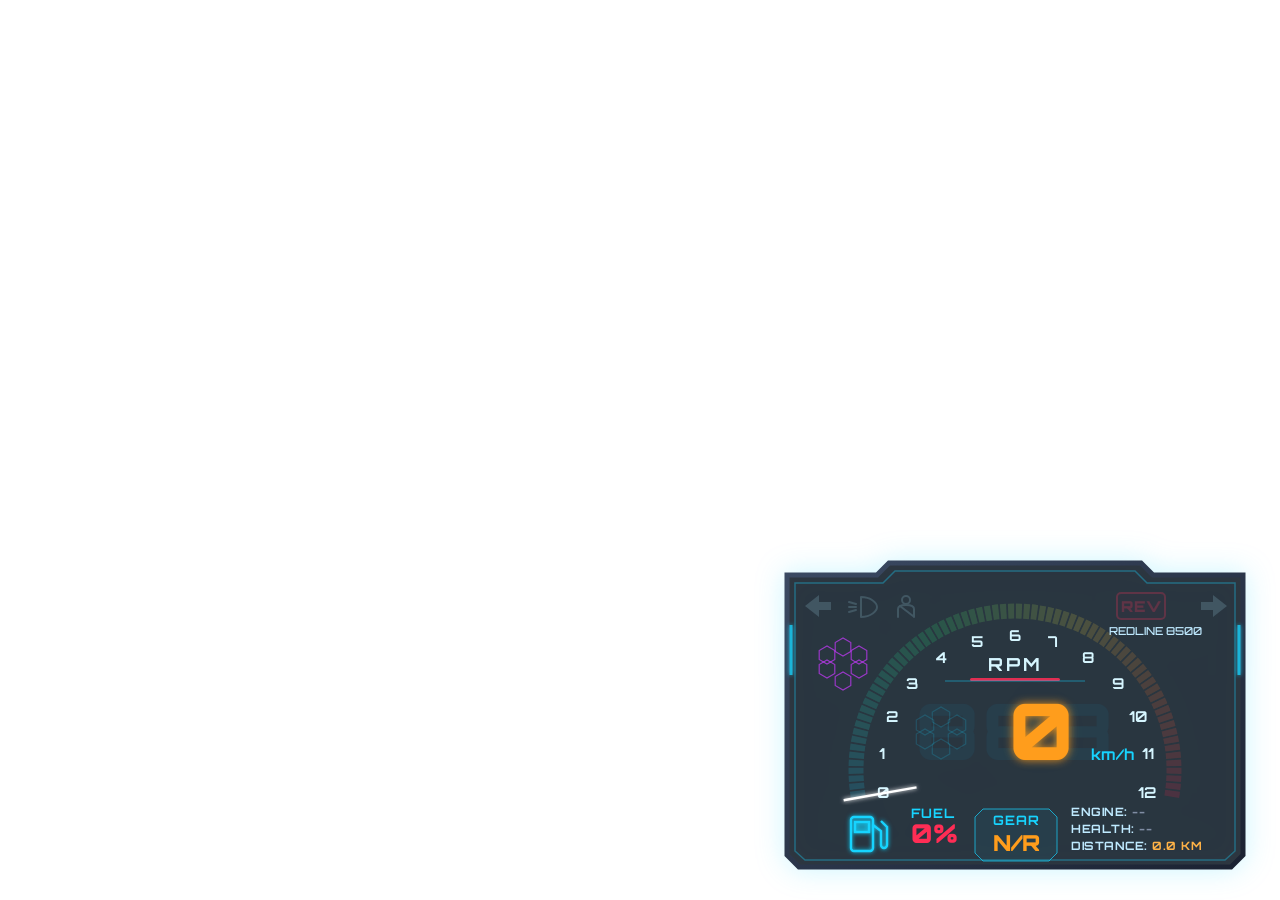
==== index.html @ 6becbaa2 "Commitan Pertama" ====
<!DOCTYPE html>
<html lang="id">
<head>
    <meta charset="UTF-8">
    <meta name="viewport" content="width=device-width, initial-scale=1.0">
    <title>Cyber Speedometer</title>
    <link rel="stylesheet" href="/styles.css">
</head>
<body>
    <main id="hud" class="speedometer">
        <svg id="gauge" viewBox="0 0 500 330" xmlns="http://www.w3.org/2000/svg">
            <defs>
                <linearGradient id="frameGrad" x1="0" y1="0" x2="1" y2="1">
                    <stop offset="0" stop-color="#3b4a63"/><stop offset="1" stop-color="#1b2232"/>
                </linearGradient>
                <filter id="glow" x="-30%" y="-30%" width="160%" height="160%">
                    <feGaussianBlur stdDeviation="2.2" result="b"/>
                    <feMerge><feMergeNode in="b"/><feMergeNode in="SourceGraphic"/></feMerge>
                </filter>
            </defs>

            <!-- frame -->
            <path d="M22 20 H112 L124 8 H376 L388 20 H478 V300 L466 312 H34 L22 300 Z"
                  fill="rgba(6,12,22,.82)" stroke="url(#frameGrad)" stroke-width="5"/>
            <path d="M30 28 H118 L130 16 H370 L382 28 H470 V296 L460 305 H40 L30 296 Z"
                  fill="none" stroke="#17d4ff" stroke-opacity=".35" stroke-width="1.5"/>
            <path d="M26 120 V70 M474 120 V70" stroke="#17d4ff" stroke-width="3" opacity=".8" filter="url(#glow)"/>

            <!-- dekorasi -->
            <g id="hexL" fill="none" stroke="#c93bff" stroke-opacity=".7" stroke-width="1.2"></g>
            <g id="hexC" fill="none" stroke="#17d4ff" stroke-opacity=".18" stroke-width="1.2"></g>

            <!-- indikator atas: sein kiri, lampu, sabuk | REV, sein kanan -->
            <g id="indicator-left" class="arrow" transform="translate(40,40)"><path d="M0 11 L14 0 V7 H26 V15 H14 V22 Z"/></g>
            <g id="headlights" class="ico" transform="translate(84,40)">
                <path d="M12 2 C22 2 28 8 28 12 C28 16 22 22 12 22 Z"/>
                <path class="beam" d="M0 7 L7 9 M0 12 L7 12 M0 17 L7 15"/>
            </g>
            <g id="seatbelts" class="ico" transform="translate(130,40)">
                <circle cx="11" cy="5" r="4"/>
                <path d="M3 22 V14 C3 11 6 10 11 10 C16 10 19 11 19 14 V22"/>
                <path d="M5 11 L18 21"/>
            </g>
            <g id="rev">
                <rect x="352" y="38" width="48" height="26" rx="4" fill="rgba(255,45,85,.12)" stroke="#ff2d55" stroke-width="2"/>
                <text x="376" y="57" text-anchor="middle" class="revText">REV</text>
            </g>
            <g id="indicator-right" class="arrow" transform="translate(436,40)"><path d="M26 11 L12 0 V7 H0 V15 H12 V22 Z"/></g>

            <!-- gauge RPM -->
            <g id="seg"></g>
            <g id="labels" fill="#d6f6ff" font-size="15" font-weight="700" text-anchor="middle"></g>
            <g id="rpm"><line id="needle" x1="250" y1="215" x2="250" y2="215" stroke="#fff" stroke-width="2.5" filter="url(#glow)"/></g>

            <text x="250" y="116" text-anchor="middle" class="rpmLabel">RPM</text>
            <rect x="205" y="123" width="90" height="3" rx="1.5" fill="#ff2d55" opacity=".85"/>
            <line x1="180" y1="126" x2="320" y2="126" stroke="#17d4ff" stroke-opacity=".5"/>

            <!-- kecepatan -->
            <foreignObject x="150" y="130" width="200" height="90">
                <div xmlns="http://www.w3.org/1999/xhtml" id="speedWrap">
                    <span id="ghost">888</span>
                    <span id="speed"><span id="s1">&nbsp;</span><span id="s2">&nbsp;</span><span id="s3">0</span></span>
                </div>
            </foreignObject>
            <line x1="185" y1="221" x2="315" y2="221" stroke="#ff9d1c" stroke-width="3" filter="url(#glow)"/>
            <text id="unit" x="326" y="205" class="unit">km/h</text>
            <text id="redlineTxt" x="390" y="80" text-anchor="middle" class="redline"></text>

            <!-- bensin -->
            <g transform="translate(86,262)" fill="none" stroke="#17d4ff" stroke-width="2.4" filter="url(#glow)">
                <rect x="0" y="0" width="22" height="34" rx="3"/>
                <rect x="4" y="5" width="14" height="10" fill="#17d4ff" fill-opacity=".35"/>
                <path d="M22 8 L30 14 V28 a3 3 0 0 0 6 0 V10 L30 4"/>
            </g>
            <text x="146" y="263" class="small">FUEL</text>
            <text id="fuel" x="146" y="288" class="bigOrange">0%</text>

            <!-- gigi -->
            <path d="M218 254 H284 L292 262 V298 L284 306 H218 L210 298 V262 Z" fill="rgba(23,212,255,.06)" stroke="#17d4ff" stroke-opacity=".7"/>
            <text x="251" y="270" text-anchor="middle" class="small">GEAR</text>
            <text id="gear" x="251" y="296" text-anchor="middle" class="bigOrange">N/R</text>

            <!-- mesin / health / odometer -->
            <text x="306" y="261" class="info">ENGINE: <tspan id="engine" fill="#7f8da3">--</tspan></text>
            <text x="306" y="278" class="info">HEALTH: <tspan id="health" fill="#7f8da3">--</tspan></text>
            <text x="306" y="295" class="info">DISTANCE: <tspan id="odometer" fill="#ffb347">0.0 KM</tspan></text>
        </svg>
    </main>
    <script src="/script.js"></script>
</body>
</html>
---- styles.css ----
@font-face { font-family: 'Orbitron'; font-weight: 500; font-display: swap; src: url('/fonts/orbitron-latin-500-normal.woff2') format('woff2'); }
@font-face { font-family: 'Orbitron'; font-weight: 700; font-display: swap; src: url('/fonts/orbitron-latin-700-normal.woff2') format('woff2'); }
@font-face { font-family: 'Orbitron'; font-weight: 900; font-display: swap; src: url('/fonts/orbitron-latin-900-normal.woff2') format('woff2'); }

:root { --cyan: #17d4ff; --orange: #ff9d1c; --red: #ff2d55; --green: #38ff6b; --amber: #ffb347; --blue: #2f7bff; }

* {
    user-select: none;
    user-drag: none;
    margin: 0;
    padding: 0;
    box-sizing: border-box;
}

html, body { width: 100%; height: 100%; overflow: hidden; }

body {
    background-color: transparent !important;
    font-family: 'Orbitron', Arial, sans-serif;
}

main {
    position: fixed;
    bottom: 15px;
    right: 15px;
    width: 500px;
    height: 330px;
    transform-origin: bottom right;
    filter: drop-shadow(0 0 14px rgba(23, 212, 255, .25));
}

#gauge { width: 100%; height: 100%; display: block; }

/* teks SVG */
.rpmLabel  { fill: #d6f6ff; font-size: 18px; font-weight: 700; letter-spacing: 3px; }
.unit      { fill: var(--cyan); font-size: 15px; font-weight: 700; }
.small     { fill: var(--cyan); font-size: 13px; font-weight: 700; letter-spacing: 1px; }
.bigOrange { fill: var(--orange); font-size: 26px; font-weight: 900; }
.info      { fill: #bfeaff; font-size: 11.5px; font-weight: 700; letter-spacing: .5px; }
.redline   { fill: #bfeaff; font-size: 11px; font-weight: 500; }
.revText   { fill: var(--red); font-size: 15px; font-weight: 900; letter-spacing: 1px; }

/* kecepatan */
#speedWrap { position: relative; width: 200px; height: 90px; text-align: center; font-weight: 900; font-size: 78px; line-height: 90px; }
#ghost { position: absolute; inset: 0; color: rgba(23, 212, 255, .06); letter-spacing: 2px; }
#speed { position: absolute; inset: 0; letter-spacing: 2px; }
#speed span { color: var(--cyan); text-shadow: 0 0 10px rgba(23, 212, 255, .9); }
#speed span:last-child { color: var(--orange); text-shadow: 0 0 10px rgba(255, 157, 28, .9); }

/* segmen gauge */
.seg { fill: none; stroke-width: 15; stroke-linecap: butt; opacity: .16; transition: opacity .06s; }
.seg.on { opacity: 1; filter: drop-shadow(0 0 3px currentColor); }

/* REV */
#rev { opacity: .25; transition: opacity .1s; }
#rev.on { opacity: 1; animation: blink .35s steps(2) infinite; filter: drop-shadow(0 0 6px var(--red)); }

/* ikon indikator */
.ico   { fill: none; stroke: #9fd8ea; stroke-width: 2; stroke-linecap: round; stroke-linejoin: round; opacity: .2; transition: opacity .15s; }
.arrow { fill: #9fd8ea; opacity: .2; transition: opacity .15s; }
.arrow.on { fill: var(--green); opacity: 1; filter: drop-shadow(0 0 5px var(--green)); animation: blink .7s steps(2) infinite; }
#headlights.low  { opacity: 1; stroke: var(--green); filter: drop-shadow(0 0 4px var(--green)); }
#headlights.high { opacity: 1; stroke: var(--blue);  filter: drop-shadow(0 0 5px var(--blue)); }
#headlights.high .beam { stroke-width: 3; }
#seatbelts.ok   { opacity: 1; stroke: var(--green); filter: drop-shadow(0 0 4px var(--green)); }
#seatbelts.warn { opacity: 1; stroke: var(--red); filter: drop-shadow(0 0 5px var(--red)); animation: blink .8s steps(2) infinite; }

@keyframes blink { 50% { opacity: .3; } }
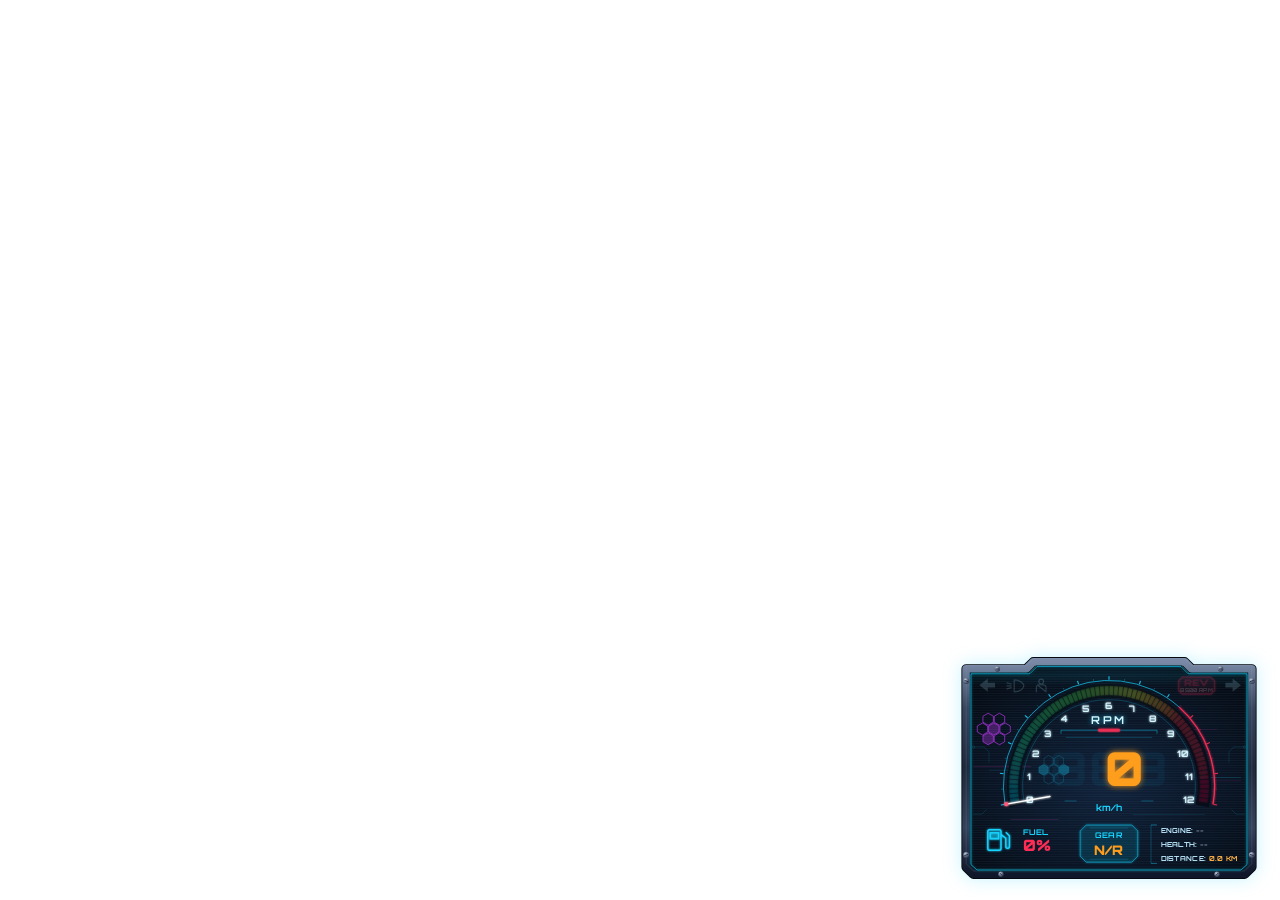
==== commit 3a0563d1: "Add files via upload Updating all of the projects" ====
--- a/index.html
+++ b/index.html
@@ -8,83 +8,156 @@
 </head>
 <body>
     <main id="hud" class="speedometer">
-        <svg id="gauge" viewBox="0 0 500 330" xmlns="http://www.w3.org/2000/svg">
+        <svg id="gauge" viewBox="0 0 520 380" xmlns="http://www.w3.org/2000/svg">
             <defs>
-                <linearGradient id="frameGrad" x1="0" y1="0" x2="1" y2="1">
-                    <stop offset="0" stop-color="#3b4a63"/><stop offset="1" stop-color="#1b2232"/>
+                <linearGradient id="metal" x1="0" y1="0" x2="0" y2="1">
+                    <stop offset="0" stop-color="#7a8aa6"/><stop offset=".22" stop-color="#37445d"/>
+                    <stop offset=".5" stop-color="#1f293c"/><stop offset=".78" stop-color="#34415a"/><stop offset="1" stop-color="#10172a"/>
                 </linearGradient>
+                <radialGradient id="panelBg" cx=".5" cy=".58" r=".75">
+                    <stop offset="0" stop-color="#10223b"/><stop offset=".65" stop-color="#08111f"/><stop offset="1" stop-color="#04080f"/>
+                </radialGradient>
+                <radialGradient id="rivet" cx=".35" cy=".3" r=".8">
+                    <stop offset="0" stop-color="#c3cddd"/><stop offset=".55" stop-color="#5a6780"/><stop offset="1" stop-color="#232c40"/>
+                </radialGradient>
+                <linearGradient id="sweepGrad" x1="0" y1="0" x2="0" y2="1">
+                    <stop offset="0" stop-color="#17d4ff" stop-opacity="0"/><stop offset=".5" stop-color="#17d4ff" stop-opacity=".09"/><stop offset="1" stop-color="#17d4ff" stop-opacity="0"/>
+                </linearGradient>
+                <pattern id="scan" width="4" height="4" patternUnits="userSpaceOnUse">
+                    <rect width="4" height="1.2" fill="#8fe9ff" opacity=".06"/>
+                </pattern>
                 <filter id="glow" x="-30%" y="-30%" width="160%" height="160%">
                     <feGaussianBlur stdDeviation="2.2" result="b"/>
                     <feMerge><feMergeNode in="b"/><feMergeNode in="SourceGraphic"/></feMerge>
                 </filter>
+                <filter id="glowSoft" x="-10%" y="-10%" width="120%" height="120%">
+                    <feGaussianBlur stdDeviation="3" result="b"/>
+                    <feMerge><feMergeNode in="b"/><feMergeNode in="SourceGraphic"/></feMerge>
+                </filter>
+                <clipPath id="panelClip"><path d="M30 28 H128 L140 16 H380 L392 28 H490 V346 L480 355 H40 L30 346 Z"/></clipPath>
             </defs>
 
-            <!-- frame -->
-            <path d="M22 20 H112 L124 8 H376 L388 20 H478 V300 L466 312 H34 L22 300 Z"
-                  fill="rgba(6,12,22,.82)" stroke="url(#frameGrad)" stroke-width="5"/>
-            <path d="M30 28 H118 L130 16 H370 L382 28 H470 V296 L460 305 H40 L30 296 Z"
-                  fill="none" stroke="#17d4ff" stroke-opacity=".35" stroke-width="1.5"/>
-            <path d="M26 120 V70 M474 120 V70" stroke="#17d4ff" stroke-width="3" opacity=".8" filter="url(#glow)"/>
+            <!-- bezel logam -->
+            <path d="M22 20 H122 L134 8 H386 L398 20 H498 V350 L486 362 H34 L22 350 Z" fill="none" stroke="#05080e" stroke-width="16" stroke-linejoin="round"/>
+            <path d="M22 20 H122 L134 8 H386 L398 20 H498 V350 L486 362 H34 L22 350 Z" fill="none" stroke="url(#metal)" stroke-width="13" stroke-linejoin="round"/>
+            <path d="M22 20 H122 L134 8 H386 L398 20 H498 V350 L486 362 H34 L22 350 Z" fill="none" stroke="#9fb2d0" stroke-opacity=".28" stroke-width="1" stroke-linejoin="round" transform="translate(0,-5.5)"/>
 
-            <!-- dekorasi -->
-            <g id="hexL" fill="none" stroke="#c93bff" stroke-opacity=".7" stroke-width="1.2"></g>
-            <g id="hexC" fill="none" stroke="#17d4ff" stroke-opacity=".18" stroke-width="1.2"></g>
+            <!-- panel -->
+            <path d="M30 28 H128 L140 16 H380 L392 28 H490 V346 L480 355 H40 L30 346 Z" fill="url(#panelBg)"/>
+            <g clip-path="url(#panelClip)">
+                <rect x="20" y="10" width="480" height="355" fill="url(#scan)"/>
+                <rect id="sweep" x="20" y="10" width="480" height="40" fill="url(#sweepGrad)"/>
+                <!-- glitch -->
+                <g opacity=".16">
+                    <rect x="34" y="182" width="96" height="1.6" fill="#ff3ad0"/>
+                    <rect x="60" y="188" width="52" height="1" fill="#17d4ff"/>
+                    <rect x="410" y="200" width="70" height="1.6" fill="#17d4ff"/>
+                    <rect x="432" y="206" width="48" height="1" fill="#ff3ad0"/>
+                    <rect x="300" y="262" width="120" height="1" fill="#17d4ff"/>
+                    <rect x="96" y="270" width="80" height="1.4" fill="#ff3ad0"/>
+                    <rect x="380" y="120" width="60" height="1" fill="#ff3ad0"/>
+                </g>
+                <!-- jejak sirkuit -->
+                <g fill="none" stroke="#17d4ff" stroke-opacity=".22" stroke-width="1">
+                    <path d="M34 150 H52 L60 158 V176"/><circle cx="34" cy="150" r="2"/>
+                    <path d="M486 150 H468 L460 158 V176"/><circle cx="486" cy="150" r="2"/>
+                    <path d="M34 262 H48 L56 254"/><path d="M486 262 H472 L464 254"/>
+                </g>
+            </g>
+            <path d="M30 28 H128 L140 16 H380 L392 28 H490 V346 L480 355 H40 L30 346 Z" fill="none" stroke="#02050a" stroke-width="4"/>
+            <path d="M30 28 H128 L140 16 H380 L392 28 H490 V346 L480 355 H40 L30 346 Z" fill="none" stroke="#17d4ff" stroke-opacity=".75" stroke-width="1.4" filter="url(#glow)"/>
 
-            <!-- indikator atas: sein kiri, lampu, sabuk | REV, sein kanan -->
-            <g id="indicator-left" class="arrow" transform="translate(40,40)"><path d="M0 11 L14 0 V7 H26 V15 H14 V22 Z"/></g>
-            <g id="headlights" class="ico" transform="translate(84,40)">
+            <!-- baut -->
+            <g id="rivets">
+                <g transform="translate(22,40)"><circle r="5" fill="url(#rivet)"/><path d="M-3 -1 L3 1" stroke="#10172a" stroke-width="1.3"/></g>
+                <g transform="translate(22,330)"><circle r="5" fill="url(#rivet)"/><path d="M-3 1 L3 -1" stroke="#10172a" stroke-width="1.3"/></g>
+                <g transform="translate(498,40)"><circle r="5" fill="url(#rivet)"/><path d="M-3 1 L3 -1" stroke="#10172a" stroke-width="1.3"/></g>
+                <g transform="translate(498,330)"><circle r="5" fill="url(#rivet)"/><path d="M-3 -1 L3 1" stroke="#10172a" stroke-width="1.3"/></g>
+                <g transform="translate(74,20)"><circle r="4.5" fill="url(#rivet)"/><path d="M-3 0 L3 0" stroke="#10172a" stroke-width="1.3"/></g>
+                <g transform="translate(446,20)"><circle r="4.5" fill="url(#rivet)"/><path d="M-3 0 L3 0" stroke="#10172a" stroke-width="1.3"/></g>
+                <g transform="translate(80,362)"><circle r="4.5" fill="url(#rivet)"/><path d="M-2 -2 L2 2" stroke="#10172a" stroke-width="1.3"/></g>
+                <g transform="translate(440,362)"><circle r="4.5" fill="url(#rivet)"/><path d="M-2 2 L2 -2" stroke="#10172a" stroke-width="1.3"/></g>
+            </g>
+
+            <!-- lampu neon di sisi bezel -->
+            <path d="M25 130 V78" stroke="#17d4ff" stroke-width="3.5" stroke-linecap="round" filter="url(#glow)"/>
+            <path d="M495 130 V78" stroke="#17d4ff" stroke-width="3.5" stroke-linecap="round" filter="url(#glow)"/>
+            <path d="M25 214 V190" stroke="#ff3ad0" stroke-width="2.5" stroke-linecap="round" opacity=".8" filter="url(#glow)"/>
+            <path d="M495 214 V190" stroke="#ff3ad0" stroke-width="2.5" stroke-linecap="round" opacity=".8" filter="url(#glow)"/>
+
+            <!-- dekorasi honeycomb kiri -->
+            <g id="hexL" fill="none" stroke="#c93bff" stroke-opacity=".85" stroke-width="1.2"></g>
+
+            <!-- baris atas: sein kiri, lampu, sabuk | REV, sein kanan -->
+            <g id="indicator-left" class="arrow" transform="translate(44,36)"><path d="M0 11 L14 0 V7 H26 V15 H14 V22 Z"/></g>
+            <g id="headlights" class="ico" transform="translate(90,36)">
                 <path d="M12 2 C22 2 28 8 28 12 C28 16 22 22 12 22 Z"/>
                 <path class="beam" d="M0 7 L7 9 M0 12 L7 12 M0 17 L7 15"/>
             </g>
-            <g id="seatbelts" class="ico" transform="translate(130,40)">
+            <g id="seatbelts" class="ico" transform="translate(136,36)">
                 <circle cx="11" cy="5" r="4"/>
                 <path d="M3 22 V14 C3 11 6 10 11 10 C16 10 19 11 19 14 V22"/>
                 <path d="M5 11 L18 21"/>
             </g>
             <g id="rev">
-                <rect x="352" y="38" width="48" height="26" rx="4" fill="rgba(255,45,85,.12)" stroke="#ff2d55" stroke-width="2"/>
-                <text x="376" y="57" text-anchor="middle" class="revText">REV</text>
+                <path d="M382 34 H430 L436 40 V56 L430 62 H382 L376 56 V40 Z" fill="rgba(255,45,85,.14)" stroke="#ff2d55" stroke-width="2" filter="url(#glow)"/>
+                <text x="407.8" y="48.6" text-anchor="middle" class="revText" fill="#17d4ff" opacity=".55">REV</text>
+                <text x="406" y="48" text-anchor="middle" class="revText">REV</text>
+                <text id="redlineTxt" x="406" y="58" text-anchor="middle" class="redline"></text>
             </g>
-            <g id="indicator-right" class="arrow" transform="translate(436,40)"><path d="M26 11 L12 0 V7 H0 V15 H12 V22 Z"/></g>
+            <g id="indicator-right" class="arrow" transform="translate(454,36)"><path d="M26 11 L12 0 V7 H0 V15 H12 V22 Z"/></g>
 
-            <!-- gauge RPM -->
-            <g id="seg"></g>
-            <g id="labels" fill="#d6f6ff" font-size="15" font-weight="700" text-anchor="middle"></g>
-            <g id="rpm"><line id="needle" x1="250" y1="215" x2="250" y2="215" stroke="#fff" stroke-width="2.5" filter="url(#glow)"/></g>
+            <!-- gauge (digeser agar di tengah kanvas) -->
+            <g transform="translate(10,0)">
+                <g id="hexC" fill="none" stroke="#17d4ff" stroke-opacity=".28" stroke-width="1.1"></g>
+                <g id="ticks"></g>
+                <g id="seg" filter="url(#glowSoft)"></g>
+                <g id="labels" fill="#d6f6ff" font-size="15" font-weight="700" text-anchor="middle" filter="url(#glow)"></g>
+                <g id="rpm">
+                    <line id="needle" x1="250" y1="215" x2="250" y2="215" stroke="#fff" stroke-width="2.5" stroke-linecap="round" filter="url(#glow)"/>
+                    <circle id="needleTip" r="3.6" cx="250" cy="215" fill="#ff5a7a" filter="url(#glow)"/>
+                </g>
 
-            <text x="250" y="116" text-anchor="middle" class="rpmLabel">RPM</text>
-            <rect x="205" y="123" width="90" height="3" rx="1.5" fill="#ff2d55" opacity=".85"/>
-            <line x1="180" y1="126" x2="320" y2="126" stroke="#17d4ff" stroke-opacity=".5"/>
+                <!-- RPM + braket -->
+                <text x="250" y="112" text-anchor="middle" class="rpmLabel">RPM</text>
+                <path d="M170 128 V122 H330 V128" fill="none" stroke="#17d4ff" stroke-opacity=".6" stroke-width="1.2"/>
+                <rect x="232" y="119.5" width="36" height="5" rx="1.5" fill="#ff2d55" opacity=".9" filter="url(#glow)"/>
+                <path d="M178 134 H322" stroke="#17d4ff" stroke-opacity=".35"/>
 
-            <!-- kecepatan -->
-            <foreignObject x="150" y="130" width="200" height="90">
-                <div xmlns="http://www.w3.org/1999/xhtml" id="speedWrap">
-                    <span id="ghost">888</span>
-                    <span id="speed"><span id="s1">&nbsp;</span><span id="s2">&nbsp;</span><span id="s3">0</span></span>
-                </div>
-            </foreignObject>
-            <line x1="185" y1="221" x2="315" y2="221" stroke="#ff9d1c" stroke-width="3" filter="url(#glow)"/>
-            <text id="unit" x="326" y="205" class="unit">km/h</text>
-            <text id="redlineTxt" x="390" y="80" text-anchor="middle" class="redline"></text>
+                <!-- kecepatan -->
+                <foreignObject x="150" y="140" width="200" height="90">
+                    <div xmlns="http://www.w3.org/1999/xhtml" id="speedWrap">
+                        <span id="ghost">888</span>
+                        <span id="speed"><span id="s1">&nbsp;</span><span id="s2">&nbsp;</span><span id="s3">0</span></span>
+                    </div>
+                </foreignObject>
+                <path d="M176 232 H324" stroke="#ff9d1c" stroke-width="3" stroke-linecap="round" filter="url(#glow)"/>
+                <path d="M176 240 H196 M304 240 H324" stroke="#17d4ff" stroke-opacity=".5" stroke-width="1"/>
+                <text id="unit" x="250" y="256" text-anchor="middle" class="unit">km/h</text>
+                <text id="offTag" x="250" y="256" text-anchor="middle" class="offTag">ENGINE OFF</text>
+            </g>
 
             <!-- bensin -->
-            <g transform="translate(86,262)" fill="none" stroke="#17d4ff" stroke-width="2.4" filter="url(#glow)">
+            <g transform="translate(58,288)" fill="none" stroke="#17d4ff" stroke-width="2.4" filter="url(#glow)">
                 <rect x="0" y="0" width="22" height="34" rx="3"/>
                 <rect x="4" y="5" width="14" height="10" fill="#17d4ff" fill-opacity=".35"/>
                 <path d="M22 8 L30 14 V28 a3 3 0 0 0 6 0 V10 L30 4"/>
             </g>
-            <text x="146" y="263" class="small">FUEL</text>
-            <text id="fuel" x="146" y="288" class="bigOrange">0%</text>
+            <text x="116" y="296" class="small">FUEL</text>
+            <text id="fuel" x="116" y="324" class="bigOrange">0%</text>
 
             <!-- gigi -->
-            <path d="M218 254 H284 L292 262 V298 L284 306 H218 L210 298 V262 Z" fill="rgba(23,212,255,.06)" stroke="#17d4ff" stroke-opacity=".7"/>
-            <text x="251" y="270" text-anchor="middle" class="small">GEAR</text>
-            <text id="gear" x="251" y="296" text-anchor="middle" class="bigOrange">N/R</text>
+            <path d="M222 280 H298 L308 290 V332 L298 342 H222 L212 332 V290 Z" fill="rgba(23,212,255,.07)" stroke="#17d4ff" stroke-opacity=".85" filter="url(#glow)"/>
+            <path d="M228 285 H292 M228 337 H292" stroke="#17d4ff" stroke-opacity=".3"/>
+            <text x="260" y="302" text-anchor="middle" class="small">GEAR</text>
+            <text id="gear" x="260" y="330" text-anchor="middle" class="bigOrange">N/R</text>
 
             <!-- mesin / health / odometer -->
-            <text x="306" y="261" class="info">ENGINE: <tspan id="engine" fill="#7f8da3">--</tspan></text>
-            <text x="306" y="278" class="info">HEALTH: <tspan id="health" fill="#7f8da3">--</tspan></text>
-            <text x="306" y="295" class="info">DISTANCE: <tspan id="odometer" fill="#ffb347">0.0 KM</tspan></text>
+            <path d="M330 280 V344" stroke="#17d4ff" stroke-opacity=".4"/>
+            <path d="M330 280 H340 M330 344 H340" stroke="#17d4ff" stroke-opacity=".7"/>
+            <text x="346" y="294" class="info">ENGINE: <tspan id="engine" fill="#7f8da3">--</tspan></text>
+            <text x="346" y="317" class="info">HEALTH: <tspan id="health" fill="#7f8da3">--</tspan></text>
+            <text x="346" y="340" class="info">DISTANCE: <tspan id="odometer" fill="#ffb347">0.0 KM</tspan></text>
         </svg>
     </main>
     <script src="/script.js"></script>
--- a/styles.css
+++ b/styles.css
@@ -23,8 +23,8 @@
     position: fixed;
     bottom: 15px;
     right: 15px;
-    width: 500px;
-    height: 330px;
+    width: 520px;
+    height: 380px;
     transform-origin: bottom right;
     filter: drop-shadow(0 0 14px rgba(23, 212, 255, .25));
 }
@@ -32,12 +32,12 @@
 #gauge { width: 100%; height: 100%; display: block; }
 
 /* teks SVG */
-.rpmLabel  { fill: #d6f6ff; font-size: 18px; font-weight: 700; letter-spacing: 3px; }
+.rpmLabel  { fill: #d6f6ff; font-size: 18px; font-weight: 700; letter-spacing: 4px; filter: drop-shadow(0 0 4px rgba(23,212,255,.7)); }
 .unit      { fill: var(--cyan); font-size: 15px; font-weight: 700; }
 .small     { fill: var(--cyan); font-size: 13px; font-weight: 700; letter-spacing: 1px; }
 .bigOrange { fill: var(--orange); font-size: 26px; font-weight: 900; }
 .info      { fill: #bfeaff; font-size: 11.5px; font-weight: 700; letter-spacing: .5px; }
-.redline   { fill: #bfeaff; font-size: 11px; font-weight: 500; }
+.redline   { fill: #ffb3c0; font-size: 8.5px; font-weight: 700; letter-spacing: .3px; }
 .revText   { fill: var(--red); font-size: 15px; font-weight: 900; letter-spacing: 1px; }
 
 /* kecepatan */
@@ -49,7 +49,7 @@
 
 /* segmen gauge */
 .seg { fill: none; stroke-width: 15; stroke-linecap: butt; opacity: .16; transition: opacity .06s; }
-.seg.on { opacity: 1; filter: drop-shadow(0 0 3px currentColor); }
+.seg.on { opacity: 1; }
 
 /* REV */
 #rev { opacity: .25; transition: opacity .1s; }
@@ -66,3 +66,20 @@
 #seatbelts.warn { opacity: 1; stroke: var(--red); filter: drop-shadow(0 0 5px var(--red)); animation: blink .8s steps(2) infinite; }
 
 @keyframes blink { 50% { opacity: .3; } }
+
+/* garis scan halus */
+#sweep { animation: sweep 5s linear infinite; }
+@keyframes sweep { from { transform: translateY(-40px); } to { transform: translateY(330px); } }
+
+/* ---- animasi mesin mati / hidup ---- */
+#gauge { transition: filter .6s ease; }
+main.off #gauge { filter: brightness(.55) saturate(.55); }
+.offTag { fill: var(--red); font-size: 13px; font-weight: 700; letter-spacing: 3px; opacity: 0; filter: drop-shadow(0 0 5px rgba(255,45,85,.9)); }
+main.off .offTag { opacity: 1; animation: blinkSlow 1.4s steps(2) infinite; }
+main.off #unit { opacity: 0; }
+main.off #speed span, main.off #speed span:last-child { text-shadow: none; }
+main.shutdown #gauge { animation: powerDown .9s linear; }
+main.boot #gauge { animation: powerUp .6s linear; }
+@keyframes powerDown { 0% { opacity: 1; } 8% { opacity: .25; } 16% { opacity: .95; } 28% { opacity: .2; } 42% { opacity: .8; } 56% { opacity: .3; } 75% { opacity: .65; } 100% { opacity: 1; } }
+@keyframes powerUp   { 0% { opacity: .25; } 15% { opacity: .9; } 30% { opacity: .3; } 50% { opacity: 1; } 65% { opacity: .6; } 100% { opacity: 1; } }
+@keyframes blinkSlow { 50% { opacity: .25; } }
